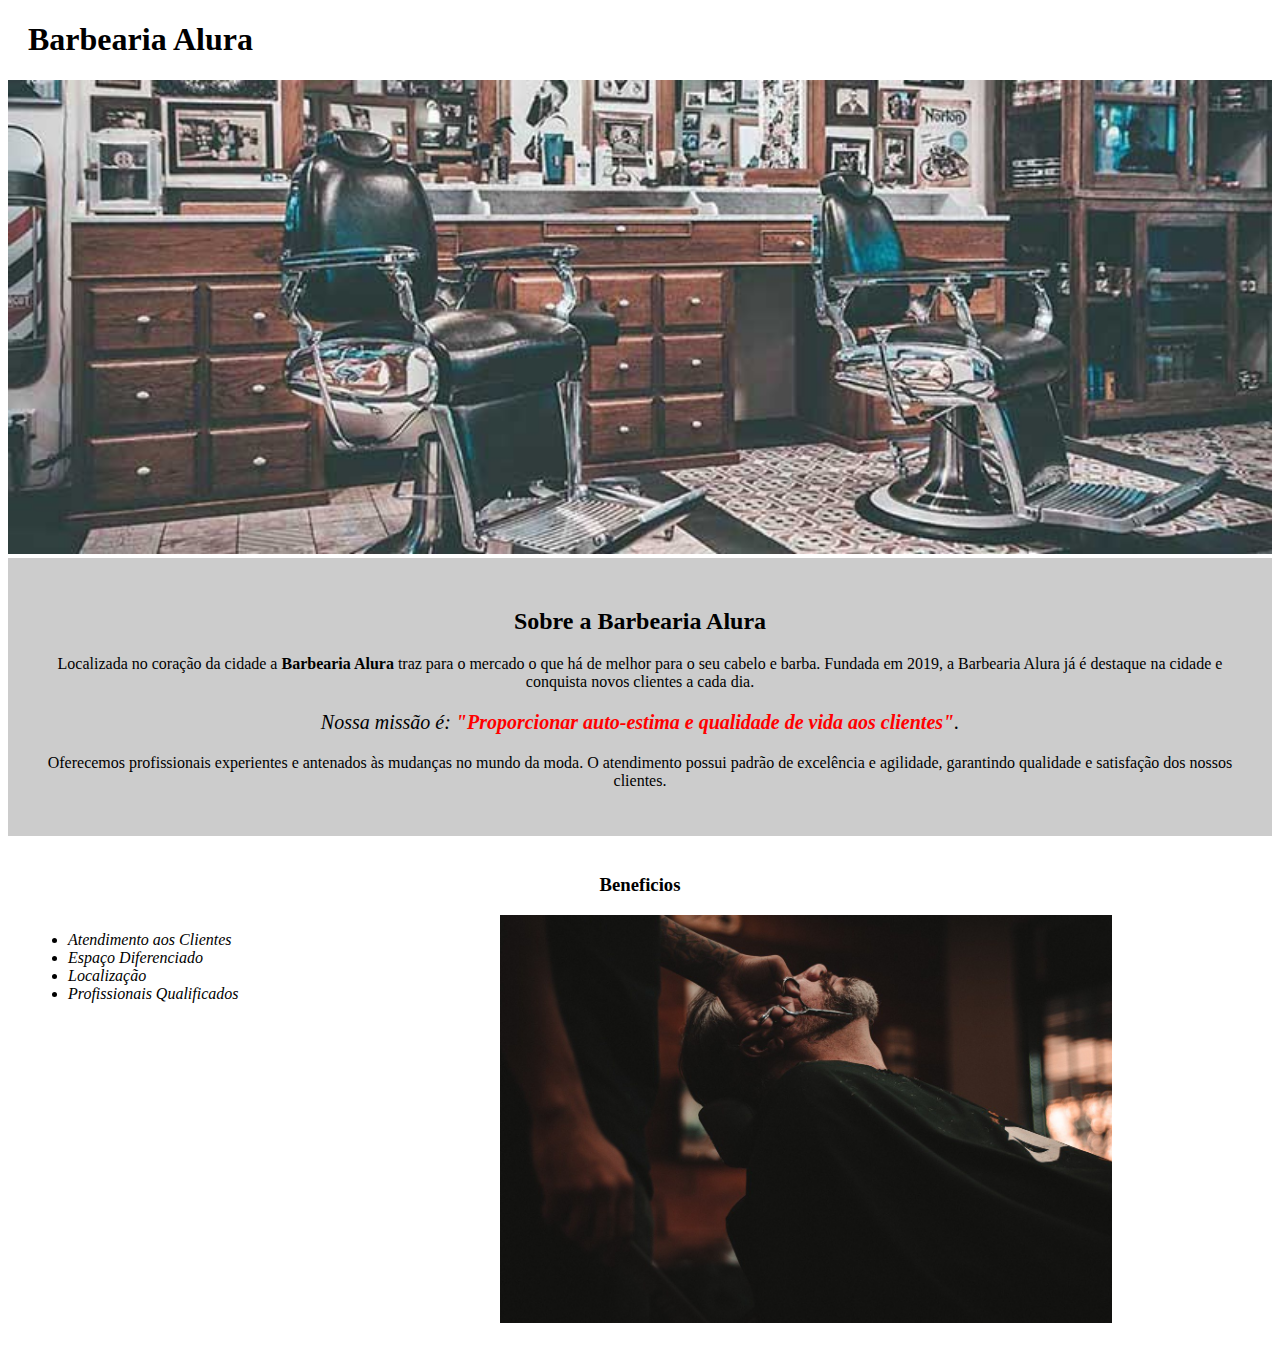
==== Barbearia Alura/index.html @ abe639d0 "Site Barbearia" ====
<!DOCTYPE html>
<html lang="en">
    <head>
        <meta charset="UTF-8">
        <meta http-equiv="X-UA-Compatible" content="IE=edge">
        <meta name="viewport" content="width=device-width, initial-scale=1.0">
        <title>Barbearia Alura</title>
        <link rel="stylesheet" href="style.css">
    </head>
    <body>
        <head>
            <h1 class="titulo-principal">Barbearia Alura</h1>
        </head>
            <img  id="banner"src="/Barbearia Alura/img/banner.jpg" alt="">
            <Div class="principal">
                <h2 class="titulocentralizado">Sobre a Barbearia Alura</h2>

                <p>Localizada no coração da cidade a <strong>Barbearia Alura</strong> traz para o mercado o que há de melhor para o seu cabelo e barba. 
                Fundada em 2019, a Barbearia Alura já é destaque na cidade e conquista novos clientes a cada dia.</p>

                <p id="missao"><em>Nossa missão é: <strong>"Proporcionar auto-estima e qualidade de vida aos clientes"</strong>.</em></p>

                <p>Oferecemos profissionais experientes e antenados às mudanças no mundo da moda. 
                O atendimento possui padrão de excelência e agilidade, garantindo qualidade e satisfação dos nossos clientes.</p>
            </Div>
            <div class="beneficios">
                <h3 class="titulocentralizado">Beneficios</h3>
                <ul>
                    <li class="itens">Atendimento aos Clientes</li>
                    <li class="itens">Espaço Diferenciado</li>
                    <li class="itens">Localização</li>
                    <li class="itens">Profissionais Qualificados</li>
            
                </ul>
                <img src="./img/beneficios.jpg" class="imagensbeneficios"
            </div>
    </body>
</html>
---- Barbearia Alura/style.css ----
body{

    
}

#banner{
    width: 100%;
}

.principal{
    background: #cccccc;
    padding: 30px ;
}

.titulo-principal{
    padding-left: 20px;;
}

.titulocentralizado{
    text-align: center;
}

p{
    text-align: center;
    
}

#missao{
    font-size: 20px;
}

em Strong{
    color: red;
}

.itens{
    font-style: italic;
}

.beneficios{
    background: #fff;
    padding: 20px;
}



ul{
    display:inline-block;
    vertical-align: top;
    width: 20%;
    margin-right: 15%;
}
.imagensbeneficios{
    width: 50%;
}
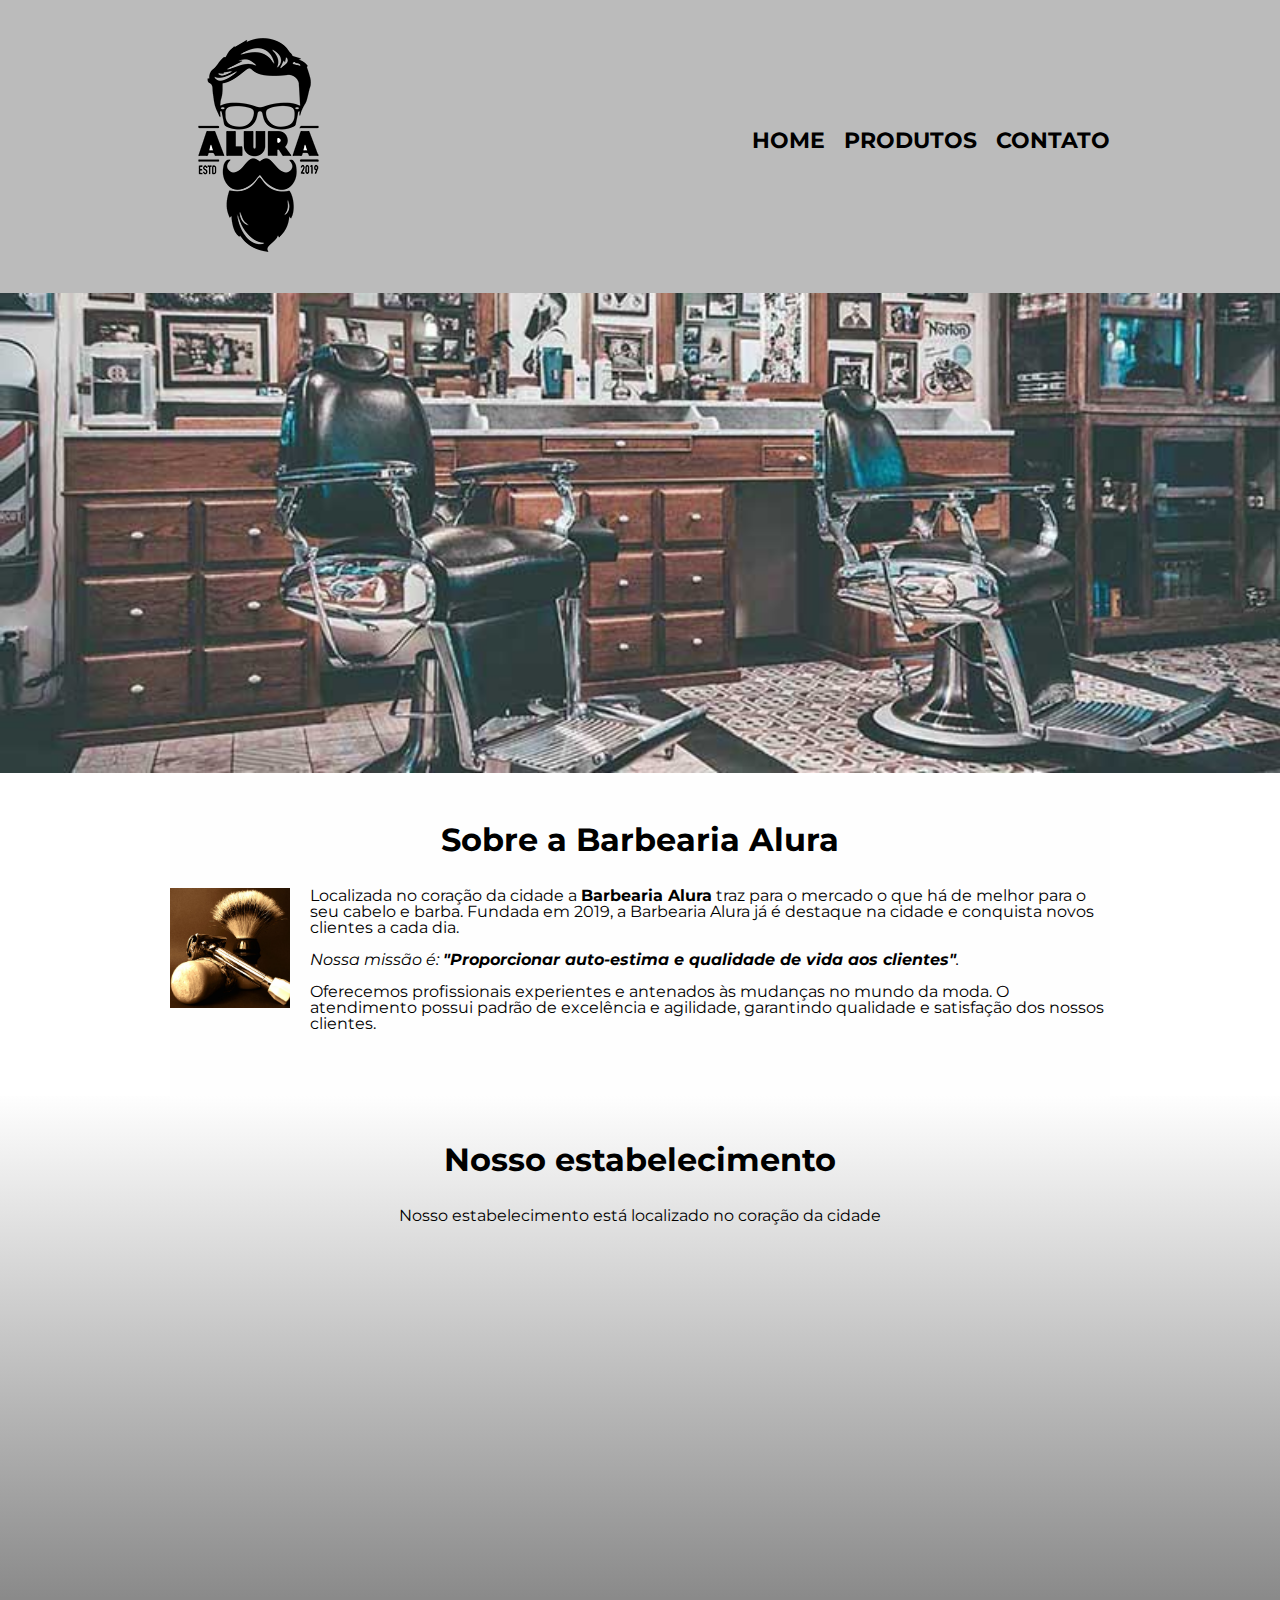
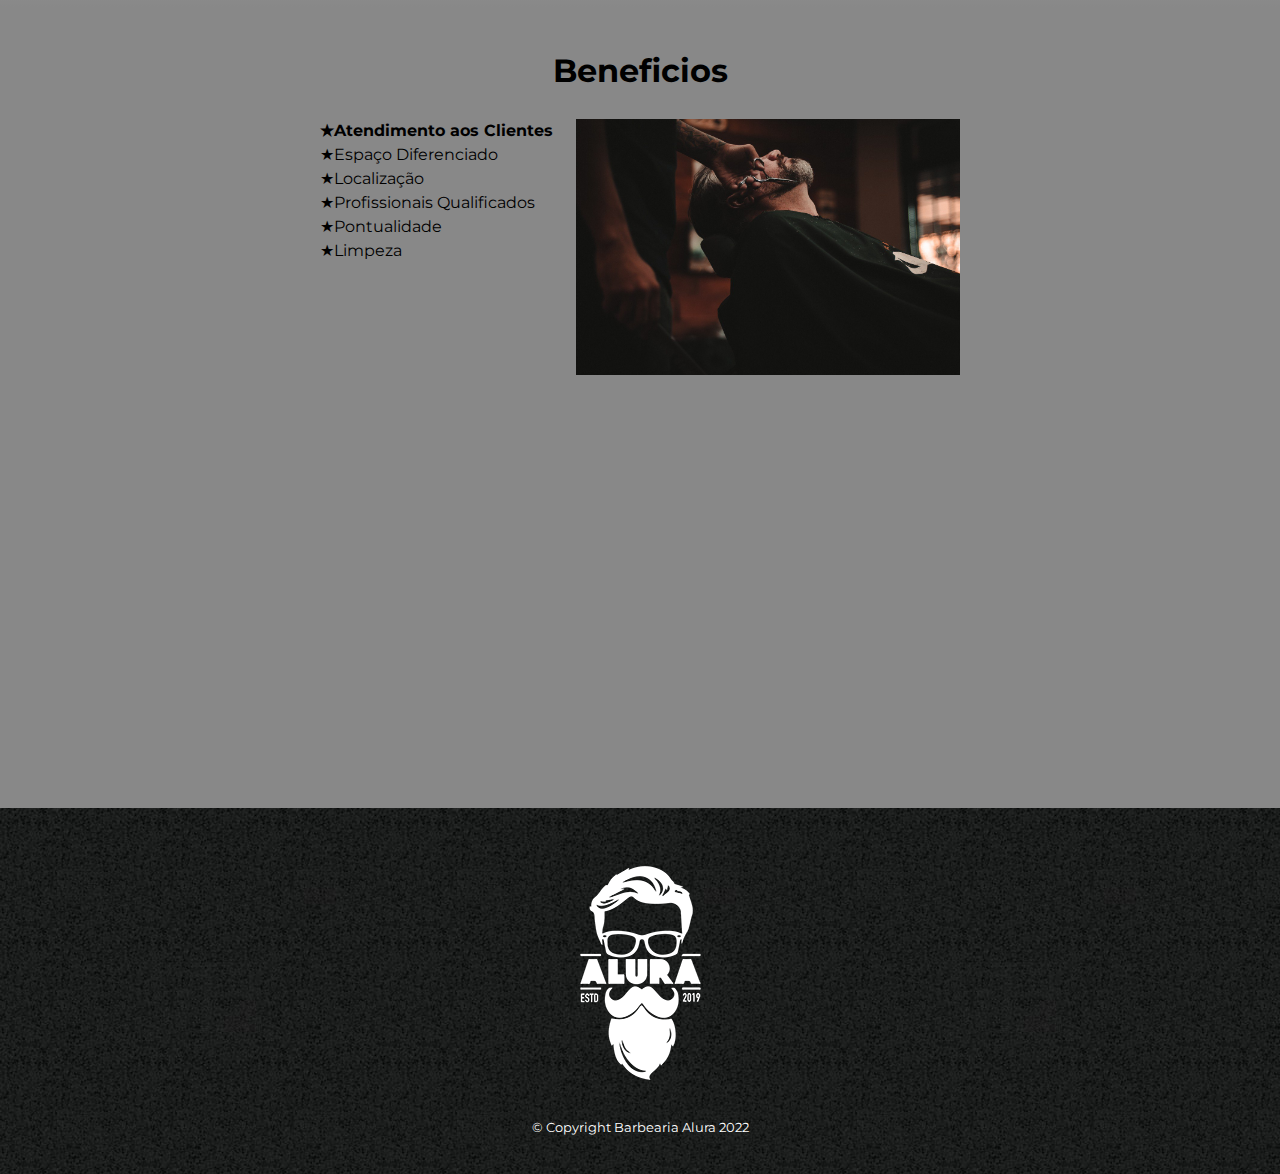
==== commit 4c27521c: "Finalizando site barbearia" ====
--- a/Barbearia Alura/index.html
+++ b/Barbearia Alura/index.html
@@ -5,34 +5,79 @@
         <meta http-equiv="X-UA-Compatible" content="IE=edge">
         <meta name="viewport" content="width=device-width, initial-scale=1.0">
         <title>Barbearia Alura</title>
-        <link rel="stylesheet" href="style.css">
+       
+        <link rel="stylesheet" href ="reset.css">
+        <link rel="stylesheet" href ="style.css">
+
+        <link rel="preconnect" href="https://fonts.googleapis.com">
+        <link rel="preconnect" href="https://fonts.googleapis.com">
+        <link rel="preconnect" href="https://fonts.gstatic.com" crossorigin>
+        <link href="https://fonts.googleapis.com/css2?family=Montserrat:wght@200&display=swap" rel="stylesheet">
     </head>
     <body>
-        <head>
-            <h1 class="titulo-principal">Barbearia Alura</h1>
-        </head>
-            <img  id="banner"src="/Barbearia Alura/img/banner.jpg" alt="">
-            <Div class="principal">
-                <h2 class="titulocentralizado">Sobre a Barbearia Alura</h2>
+        <header>
+            <div class="caixa">
+                <h1><img src="./img/logo.png" alt="Logo da Barbearia Alura"></h1>
+    
+                <nav>
+                    <ul >
+                        <li><a href="index.html">Home</a></li>
+                        <li><a href="produtos.html">Produtos</a></li>
+                        <li><a href="contato.html">Contato</a></li>
+                    </ul>
+                </nav>
+            </div>
+        </header>
 
-                <p>Localizada no coração da cidade a <strong>Barbearia Alura</strong> traz para o mercado o que há de melhor para o seu cabelo e barba. 
-                Fundada em 2019, a Barbearia Alura já é destaque na cidade e conquista novos clientes a cada dia.</p>
+            <img  class="banner"src="/Barbearia Alura/img/banner.jpg" alt="">
+            
+            <main>
+                <section class="principal">
+                    
+                    <h2 class="titulo-principal">Sobre a Barbearia Alura</h2>
 
-                <p id="missao"><em>Nossa missão é: <strong>"Proporcionar auto-estima e qualidade de vida aos clientes"</strong>.</em></p>
+                    <img class="utensilios" src="./img/utensilios.jpg" alt="Utensilios de um barbeiro">
 
-                <p>Oferecemos profissionais experientes e antenados às mudanças no mundo da moda. 
-                O atendimento possui padrão de excelência e agilidade, garantindo qualidade e satisfação dos nossos clientes.</p>
-            </Div>
-            <div class="beneficios">
-                <h3 class="titulocentralizado">Beneficios</h3>
-                <ul>
-                    <li class="itens">Atendimento aos Clientes</li>
-                    <li class="itens">Espaço Diferenciado</li>
-                    <li class="itens">Localização</li>
-                    <li class="itens">Profissionais Qualificados</li>
-            
-                </ul>
-                <img src="./img/beneficios.jpg" class="imagensbeneficios"
-            </div>
+                    <p>Localizada no coração da cidade a <strong>Barbearia Alura</strong> traz para o mercado o que há de melhor para o seu cabelo e barba. 
+                    Fundada em 2019, a Barbearia Alura já é destaque na cidade e conquista novos clientes a cada dia.</p>
+
+                    <p id="missao"><em>Nossa missão é: <strong>"Proporcionar auto-estima e qualidade de vida aos clientes"</strong>.</em></p>
+
+                    <p>Oferecemos profissionais experientes e antenados às mudanças no mundo da moda. 
+                    O atendimento possui padrão de excelência e agilidade, garantindo qualidade e satisfação dos nossos clientes.</p>
+                </section>
+
+                <section class="mapa">
+                    <h3 class="titulo-principal"> Nosso estabelecimento</h3>
+                    <p>Nosso estabelecimento está localizado no coração da cidade</p>
+                    
+                    <div class="mapa-conteudo">
+                        <iframe src="https://www.google.com/maps/embed?pb=!1m18!1m12!1m3!1d3657.1065566270936!2d-46.65391084893584!3d-23.564616184606066!2m3!1f0!2f0!3f0!3m2!1i1024!2i768!4f13.1!3m3!1m2!1s0x94ce59541c6c79c3%3A0x36b90a85f0f8cb33!2sGrupo%20Alura!5e0!3m2!1spt-BR!2sbr!4v1662678661810!5m2!1spt-BR!2sbr" width="100%" height="300" style="border:0;" allowfullscreen="" loading="lazy" referrerpolicy="no-referrer-when-downgrade"></iframe>
+                    </div>
+                </section>
+
+                <section class="beneficios">
+                    <h3 class="titulo-principal">Beneficios</h3>
+
+                    <div class="conteudo-beneficios">
+                        <ul class="lista-beneficios">
+                            <li class="itens">Atendimento aos Clientes</li>
+                            <li class="itens">Espaço Diferenciado</li>
+                            <li class="itens">Localização</li>
+                            <li class="itens">Profissionais Qualificados</li>
+                            <li class="itens">Pontualidade</li>
+                            <li class="itens">Limpeza</li>
+                        </ul><img src="./img/beneficios.jpg" class="imagem-beneficios">
+                    </div>
+                    <div class="video">
+                        <iframe width="100%" height="315" src="https://www.youtube.com/embed/8pWtdanVz3I" title="YouTube video player" frameborder="0" allow="accelerometer; autoplay; clipboard-write; encrypted-media; gyroscope; picture-in-picture" allowfullscreen></iframe>
+                    </div>
+                </section>
+
+            </main>
+            <footer>
+                <img src="./img/logo-branco.png" alt="Logo da Barbearia Alura">
+                <p class="copyright">&copy; Copyright Barbearia Alura 2022</p>
+            </footer>
     </body>
 </html>--- a/Barbearia Alura/style.css
+++ b/Barbearia Alura/style.css
@@ -1,56 +1,277 @@
-
 body{
-
+    font-family: 'Montserrat', sans-serif;
+   
+
+}
+header{
+    background: #BBBBBB;
+    padding: 20px 0;
+}
+
+.caixa{
+    position: relative;
+    width: 940px;
+    margin: 0 auto;
+}
+nav {
+    position: absolute;
+    top: 110px;
+    right: 0;
+}
+nav li {
+    display: inline;
+    margin: 0 0 0 15px;
+}
+
+nav a{
+    text-transform: uppercase;
+    color: black;
+    font-weight: bold;
+    font-size: 22px;
+    text-decoration: none;  /*Retirar decoração do texto*/
+
+}
+
+nav a:hover {
+    color: purple;
+    text-decoration: underline;
+}
+.produtos{
+    width: 940px;
+    margin: 0 auto;
+    padding: 50px 0;
+}
+
+.produtos li {
+    display: inline-block;
+    text-align: center;
+    width: 30%;
+    vertical-align: top;
+    margin: 0 1.5%;
+    padding: 30px 20px;
+    box-sizing:border-box ;
+    border:2px solid black;
+    border-radius: 10px;
+}
+
+.produtos li:hover {
+    border-color:purple;
+}
+
+.produtos li:active{
+    border-color: green;
+}
+
+.produtos li:hover h2{
+    font-size: 34px;
+}
+
+.produtos h2 {
+    font-size: 30px;
+    font-weight: bold;
+}
+
+.produto-descricao{
+    font-size: 18px;
+}
+
+.produto-preco{
+    font-size: 22px;
+    font-weight: bold;
+    margin:10px 0 0;
+}
+
+footer{
+    text-align: center;
+    background: url("./img/bg.jpg");
+    padding: 40px 0;
+}
+
+.copyright{
+    color: white;
+    font-size: 13px;
+    margin: 20px 0 0;
+}
+
+main{
+   
+}
+
+form {
+    margin:40px 0;
+}
+
+form label, form legend {
+    display: block;
+    font-size: 20px;
+    margin: 0 0 10px;
+}
+
+.input-padrao {
+    display: block;
+    margin: 0 0 20px;
+    padding: 10px 25px;
+    width: 50%;
+}
+
+.checkbox {
+    margin: 20px 0  ;
+}
+.enviar {
+    width: 40%;
+    padding: 15px 0;
+    background: orange;
+    color:white;
+    font-weight:bold;
+    font-size: 18px;
+    border:none;
+    border-radius: 5px;
+    transition: 1s all;
+    cursor: pointer;
+}
+
+.enviar:hover {
+    background:green;
+    color: white;
+    transform: scale(1.2);
     
 }
 
-#banner{
+table {
+    margin: 20px 40px;
+}
+
+thead {
+    background: #555555;
+    color:white;
+    font-weight: bold;
+}
+
+td,th {
+    border: 1px solid black;
+    padding: 8px 15px ;
+}
+
+/*Css da pagina inicial*/
+.banner{
     width: 100%;
 }
 
+
+
+
+.titulo-principal{
+    text-align: center;
+    font-size: 2em;
+    font-weight: bold;
+    margin: 0 0 1em;
+    clear: left;
+    
+}
+
 .principal{
-    background: #cccccc;
-    padding: 30px ;
-}
-
-.titulo-principal{
-    padding-left: 20px;;
-}
-
-.titulocentralizado{
-    text-align: center;
-}
-
-p{
-    text-align: center;
-    
-}
-
-#missao{
-    font-size: 20px;
-}
-
-em Strong{
-    color: red;
+     padding: 3em 0;
+     background:#fefefe;
+     width: 940px;
+     margin: 0 auto;
+}
+
+.principal p {
+    margin: 0 0 1em;
+}
+
+.principal strong {
+
+    font-weight: bold;
+}
+
+.principal em {
+    font-style: italic;
+}
+
+.utensilios{
+    width: 120px;
+    float: left;
+    margin: 0 20px 20px 0 ;
+}
+
+.imagem-beneficios {
+
+    width: 60%;
+    opacity: 1;
+    transition: 400ms;
+   
+}
+
+.imagem-beneficios:hover{
+    opacity: 0.3;
+}
+.beneficios{
+
+    padding: 3em 0;
+    background:#888888;
+}
+
+.conteudo-beneficios {
+    width: 640px;
+    margin: 0 auto;
+}
+
+.lista-beneficios{
+
+    width: 40%;
+    display: inline-block;
+    vertical-align: top;
 }
 
 .itens{
-    font-style: italic;
-}
-
-.beneficios{
-    background: #fff;
-    padding: 20px;
-}
-
-
-
-ul{
-    display:inline-block;
-    vertical-align: top;
-    width: 20%;
-    margin-right: 15%;
-}
-.imagensbeneficios{
-    width: 50%;
+    line-height: 1.5;
+}
+
+.itens:first-child{
+    font-weight: bold;
+}
+
+.itens:before{
+ content: "★";
+}
+
+
+.mapa {
+    padding: 3em 0;
+    background:linear-gradient(#FEFEFE,#888888)
+   
+}
+
+.mapa-conteudo{
+    width: 940px;
+    margin: 0 auto;
+}
+.mapa p {
+    margin: 0 0 2em;
+    text-align: center;
+}
+
+.video {
+    width: 560px;
+    margin: 2em auto;
+}
+
+@media screen and (max-width: 480px){
+    .caixa, .principal, .conteudo-beneficios, .mapa-conteudo, .video{
+        width: auto;
+    }
+
+    h1 {
+        text-align: center;
+    }
+
+    nav {
+        position: static;
+    }
+
+    .lista-beneficios, .imagem-beneficios{
+        width: 100%;
+    }
+
 }